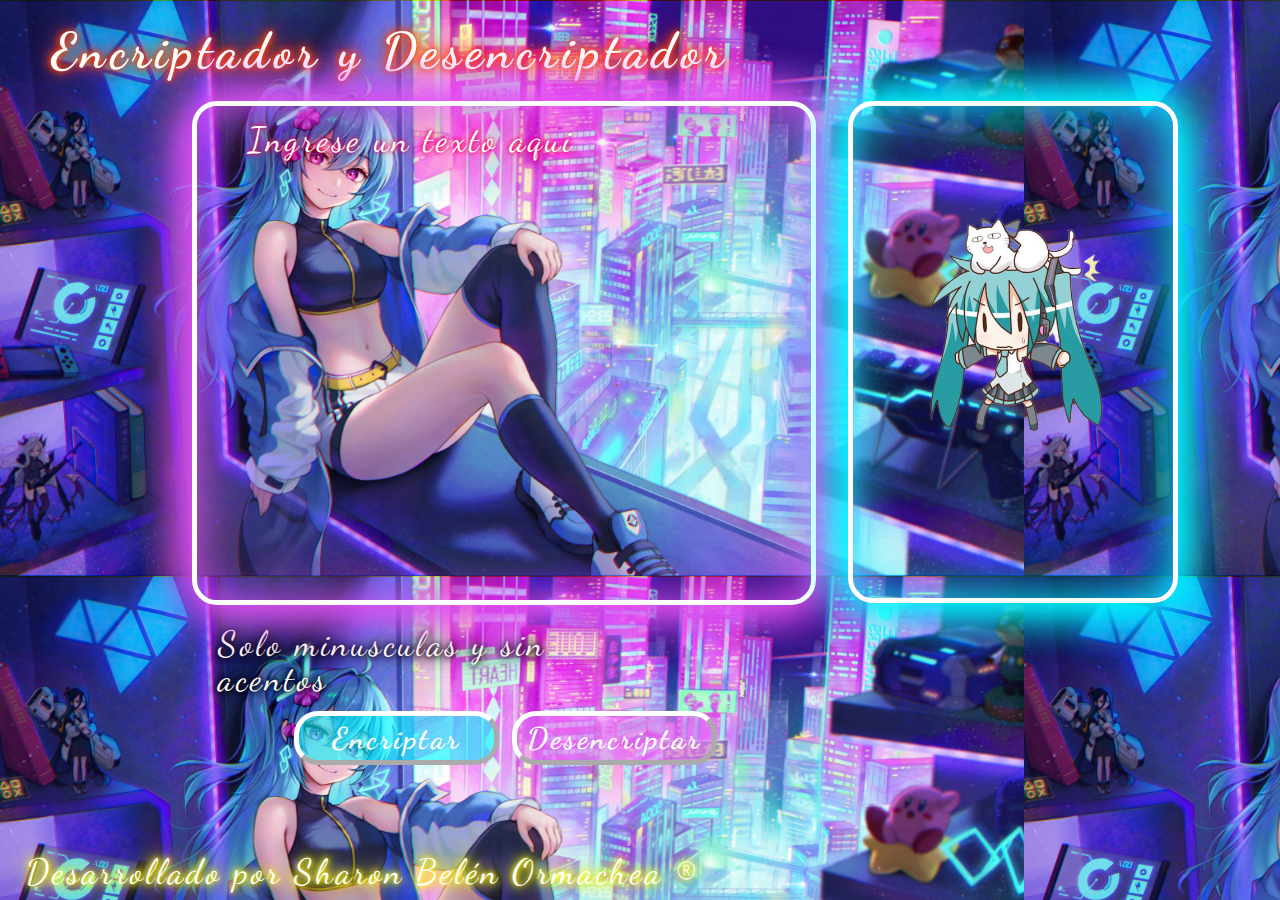
==== index.html @ 49d937b0 "reorganizacion de las carpetas" ====
<!DOCTYPE html>
<html lang="en">
	<head>
		<meta charset="UTF-8">
		<meta name="viewport" content="width=device-width"> <!--Responsive-->
		<title>Desencriptador de textos</title>
		<link rel="stylesheet" href="css/reset.css"> <!--Elimina las configuraciones por defecto del navegador-->
		<script src="js/funciones.js"></script> <!--Codigo de JavaScript-->
		<link rel="stylesheet" href="css/estilos.css"> <!--Codigo de CSS-->
		<link rel="preconnect" href="https://fonts.gstatic.com">
		<link href="https://fonts.googleapis.com/css2?family=Dancing+Script&display=swap" rel="stylesheet">
	</head>
	<body>
		<header>
			<h1 class="fliker1">Encriptador y Desencriptador</h1>
		</header>
		
		<textarea id=ingresoUsuario class="ingreseTexto" cols="35" rows="13" type="text" placeholder="Ingrese un texto aqui" onchange="actualizacionTexto()" spellcheck="false"></textarea>
		
		<div class="cajaEncriptador">
			<input type="button" class="boton" value="Encriptar" id="encriptar" onclick="encriptar()"/> 
		</div>

		<div class= "cajaDesencriptador">
			<input type="button" class="boton" value="Desencriptar" id="desencriptar" onclick="desencriptar()"/>
		</div>

		<div class="aside">
			<img src='imagenes/miku-michi.png' id="miku-Michi">
			<textarea class="cuadroDeTexto" id="resultado" cols="35" rows="16" spellcheck="false"></textarea>
			<div class="cajaCopy">
				<input type="button" class="boton" value="Copiar" id="copy" onclick="copiar()"/>
			</div>
		</div>
		
		<p class="parrafo">
			<span class="fliker2">Solo minusculas y sin acentos</span>
		</p>

		<h2 class="fliker3">Desarrollado por Sharon Belén Ormachea &#174</h2>
	</body>
</html>
---- css/estilos.css ----
/*Inicio del Codigo para el Encabezado*/

body{
    background-image: url('../imagenes/fondo3-3.png');
    background-size: 80%;
}

header{ /*Fondo del Encabezado */
    margin: 1% 0% 1% 3%;
    padding: 1%;
}

.encabezado{
    width: 90%;
    position: relative; /*Ocupa los pixeles que le pasamos por "width"*/
    margin: 0 auto;
}

h1{ /*Titulo del Encabezado*/
    font-family: "Dancing Script", cursive;
    font-weight: bold;
    letter-spacing: 5px;
    font-size: 50px;
    margin: 0;
    display: inline-block;
    text-shadow: 0 0 5px orangered, 0 0 15px orangered, 0 0 10px orangered, 0 0 30px orangered;
    color: #ffffff;
}

.fliker1{
    animation: parpadear 1.5s infinite backwards steps(2);
}

@keyframes parpadear{
    to{
        color: white;
        text-shadow: none;
    }
}


/*-------------------------------------------------------------------------------------*/
/*Inicio del Codigo para el Encriptador*/

.ingreseTexto{
    position: relative;
    margin: 0% 0% 1% 15%;
    padding: 1% 4% 1% 4%;
    width: 40%;
    color: #ffffff;
    font-family: "Dancing Script", cursive;
    font-size: 30px;
    letter-spacing: 3px;
    text-shadow: 0 0 5px rgb(238, 0, 83), 0 0 5px rgb(238, 0, 83), 0 0 50px rgb(238, 0, 83), 0 0 50px rgb(238, 0, 83);
    border-width: 5px;
    outline: none;
    background: none;
    border-color: #ffffff;
    box-shadow: inset 0 0 50px #E052F2, 0 0 50px #E052F2, 0 0 50px #E052F2, 0 0 50px #E052F2;
    resize: none;
    border-radius: 25px;
}

.ingreseTexto::placeholder{
    font-size: 35px;
    color: #ffffff;
    letter-spacing: 3px;
    text-shadow: 0 0 5px rgb(238, 0, 83), 0 0 5px rgb(238, 0, 83), 0 0 50px rgb(238, 0, 83), 0 0 50px rgb(238, 0, 83);
}

.aside{
    border-width: 5px;
    border-color: #ffffff;
    float: right;
    width: 25%;
    position: relative;
    border-radius: 25px;
    background-color: none; /*#4c0bd98a;*/
    margin-right: 8%;
    box-shadow: inset 0 0 50px #02f6ff, 0 0 50px #02f6ff, 0 0 50px #02f6ff, 0 0 50px #02f6ff;
    border-style: solid;
}

#miku-Michi{
    z-index: 2;
    margin: 30% 0 0 1%;
    width: 100%;   
    position: absolute;
}

.cuadroDeTexto{ /*text area de la derecha*/
    width: 90%;
    border: 1px;
    outline: none;
    font-size: 30px;
    margin-top: 1%;
    margin-left: 5%;
    resize: none;
    background: none;
    color: #ffffff;
    font-family: "Dancing Script", cursive;
    letter-spacing: 3px;
    text-shadow: 0 0 5px rgb(238, 0, 83), 0 0 5px rgb(238, 0, 83), 0 0 50px rgb(238, 0, 83), 0 0 50px rgb(238, 0, 83);
    position: absolute;
}

.parrafo{
    font-size: 35px;
    color: #ffffff;
    width: 30%;
    height: 25%;
    letter-spacing: 3px;
    font-family: "Dancing Script", cursive;
    display: inline-block;
    margin-top: 0.5%;
    margin-left: 17%;
    background: none;
    text-shadow: 0 0 5px black, 0 0 15px black, 0 0 10px black, 0 0 50px black;
}

.boton{
    font-size: 30px;
    border-radius: 24px;
    display: inline-block;
    font-weight: bold;
    color: #ffffff;
    border-color: #ffffff;
    border-width: 5px;
    letter-spacing: 3px;
    font-family: "Dancing Script", cursive;
}

.cajaEncriptador{
    width: 16%;
    height: 6%;
    position: absolute;
    left: 23%;
    top: 79%;
}

.cajaDesencriptador{
    width: 16%;
    height: 6%;
    position: absolute;
    left: 40%;
    top: 79%;
}

#encriptar{ 
    background: #02f7ff98;
    letter-spacing: 3px;
    transition: 0.2s;
    margin-right: 2%;
    width: 100%;
    height: 100%;
}

#encriptar:hover{
    background: #02f6ff;
    box-shadow: 0 0 10px #02f6ff, 0 0 40px #02f6ff, 0 0 80px #02f6ff;
    border-color: #ffffff;
    font-size: 35px;
}

#encriptar:active{
    background: #4040fb;
    border-color: #ffffff;
}

#desencriptar{
    background: #e372f291;
    letter-spacing: 3px;
    overflow: hidden;
    transition: 0.2s;
    right: 5%;
    width: 100%;
    height: 100%;
}

#desencriptar:hover{
    background: #E372F2;
    box-shadow: 0 0 10px #E372F2, 0 0 40px #E372F2, 0 0 80px #E372F2;
    border-color: #ffffff;
    font-size: 35px;
}

#desencriptar:active{
    background: rgb(238, 0, 83);
    border-color: #ffffff;
}

.cajaCopy{
    width: 85%;
    height: 53px;
    margin: 127.2% 0% 10% 22%;
}

#copy{ /*Propiedades del Boton Copiar*/
    width: 67%;
    height: 100%;
    background: #0404e2ab;
    transition: 0.2s;
    display: none;
}

#copy:hover{
    background: #0404e2;
    box-shadow: 0 0 10px #0404e2, 0 0 40px #0404e2, 0 0 80px #0404e2;
    border-color: #ffffff;
    font-size: 35px;
}

#copy:active{
    background: #2C118C;
    border-color: #ffffff;
}

/*-------------------------------------------------------------------------------------*/
/*Inicio del Codigo para el Pie de Pagina*/

h2{
    font-family: "Dancing Script", cursive;
    color: #ffffff;
    font-size: 35px;
    letter-spacing: 3px;
    text-shadow: 0 0 5px yellow, 0 0 15px yellow, 0 0 10px yellow, 0 0 30px yellow;
    position: absolute; /*Ocupa los pixeles que le pasamos por "width"*/
    top: 95%;
    left: 2%;
    display: inline-block;
}

.fliker3{
    animation: parpadear 1.5s infinite backwards steps(2);
}

/*-------------------------------------------------------------------------------------*/
/*Inicio del Responsive*/

@media(max-width: 768px){ /*Tablet*/
    body{
        background-image: url('../imagenes/tablet.png');
        /*background-size: 100%;*/
    }
    
    h1{
        font-size: 35px;
        margin-bottom: 1%;
    }

    .ingreseTexto{
        width: 75%;
        height: 380px;
        margin: 3% 0 5% 8%;
    }

    .cajaEncriptador{
        position: relative;
        display: inline-block;
        width: 30%;
        height: 55px;
        left: 18%;
        margin: 1% 1% 0% 0%;
    }

    #encriptar{
        letter-spacing: 3px;
        font-size: 30px;

    }

    #encriptar:hover{
        background: #02f6ff;
        box-shadow: 0 0 10px #02f6ff, 0 0 40px #02f6ff, 0 0 80px #02f6ff;
        border-color: #ffffff;
        font-size: 30px;
    }

    .cajaDesencriptador{
        position: relative;
        display: inline-block;
        width: 30%;
        height: 55px;
        left: 25%;
    }

    #desencriptar:hover{
        background: #E372F2;
        box-shadow: 0 0 10px #E372F2, 0 0 40px #E372F2, 0 0 80px #E372F2;
        border-color: #ffffff;
        font-size: 30px;
    }

    #desencriptar{
        font-size: 30px;
    }
    
    .aside{
        width: 84%;
        height: 380px;
        right: 2%;
        margin: 6% 4% 0 0;
    }

    .cuadroDeTexto{
        width: 90%;
        height: 290px;
        margin: 1% 0 1% 5%;
        
    }

    #miku-Michi{
        width: 60%;
        bottom: 5%;
        top: 10%;
        left: 20%;
        padding: 0;
        margin: 0;
    } 

    .boton{
        font-size: 25px;
    }

    .cajaCopy{
        width: 35%;
        margin: 49% 0% 0 32%;
        padding: 0%;
    } 
    
    #copy{
        width: 100%;
    }

    .parrafo{
        display: none;
    }

    .fliker3{
        width: 90%;
        font-size: 35px;
        position: relative;
        margin: 10% 0% 2% 1%;
       
    }

}

@media(max-width: 720px){
    
    body{
        background-image: url('../imagenes/tablet.png');
        /*background-size: 100%;*/
    }

    h1{
        font-size: 35px;
        margin-bottom: 1%;
    }

    .ingreseTexto{
        width: 65%;
        height: 235px;
        margin: 3% 0 5% 15%;
    }

    .cajaEncriptador{
        width: 28%;
        height: 45px;
        position: relative;
        display: inline-block;
        left: 25%;
        margin: 3% 0% 0% 0%;
    }

    .cajaDesencriptador{
        
        position: relative;
        display: inline-block;
        width: 28%;
        height: 45px;
        left: 26%;
        
    }

    .aside{
        width: 73%;
        height: 250px;
        right: 2%;
        margin: 10% 8% 0 0;
    }

    .cuadroDeTexto{
        width: 90%;
        height: 190px;
        margin: 1% 0 1% 5%;
        
    }

    #miku-Michi{
        width: 60%;
        bottom: 5%;
        left: 19%;
        padding: 0;
        margin: 0;
    } 

    .boton{
        font-size: 25px;
    }
    .cajaCopy{
        width: 35%;
        margin: 40% 0% 0 32%;
        padding: 0%;
    } 
    
    #copy{
        width: 100%;
    }

    .parrafo{
        display: none;
    }

    .fliker3{
        width: 90%;
        font-size: 25px;
        position: relative;
        margin: 5% 0% 2% 1%;
       
    }
}

@media(max-width: 480px){
    body{
        background-image: url('../imagenes/celular.png');
        background-size: 100%;
    }

    h1{
        font-size: 35px;
        margin-bottom: 1%;
        text-align: center;
    }

    .ingreseTexto{
        width: 65%;
        height: 235px;
        margin: 3% 0 5% 15%;
    }

    .ingreseTexto::placeholder{
        font-size: 30px;
    }

    .cajaEncriptador{
        width: 40%;
        height: 55px;
        position: relative;
        display: inline-block;
        left: 8%;
        margin: 3% 0% 0% 0%;
    }

    .cajaDesencriptador{
        width: 40%;
        position: relative;
        display: inline-block;
        height: 55px;
        left: 13%;
        
    }

    .aside{
        width: 73%;
        height: 250px;
        right: 2%;
        margin: 10% 8% 0 0;
    }

    .cuadroDeTexto{
        width: 90%;
        height: 175px;
        margin: 1% 0 1% 5%;        
    }

    #miku-Michi{
        width: 80%;
        bottom: 5%;
        top: 7%;
        left: 10%;
    } 

    .boton{
        font-size: 25px;
    }
    .cajaCopy{
        width: 60%;
        margin: 55% 15% 0 20%;
        padding: 0%;
    } 
    
    #copy{
        width: 100%;
    }

    .parrafo{
        display: none;
    }

    .fliker3{
        width: 100%;
        font-size: 20px;
        position: relative;
        margin: 5% 0% 2% 1%;
       
    }
}
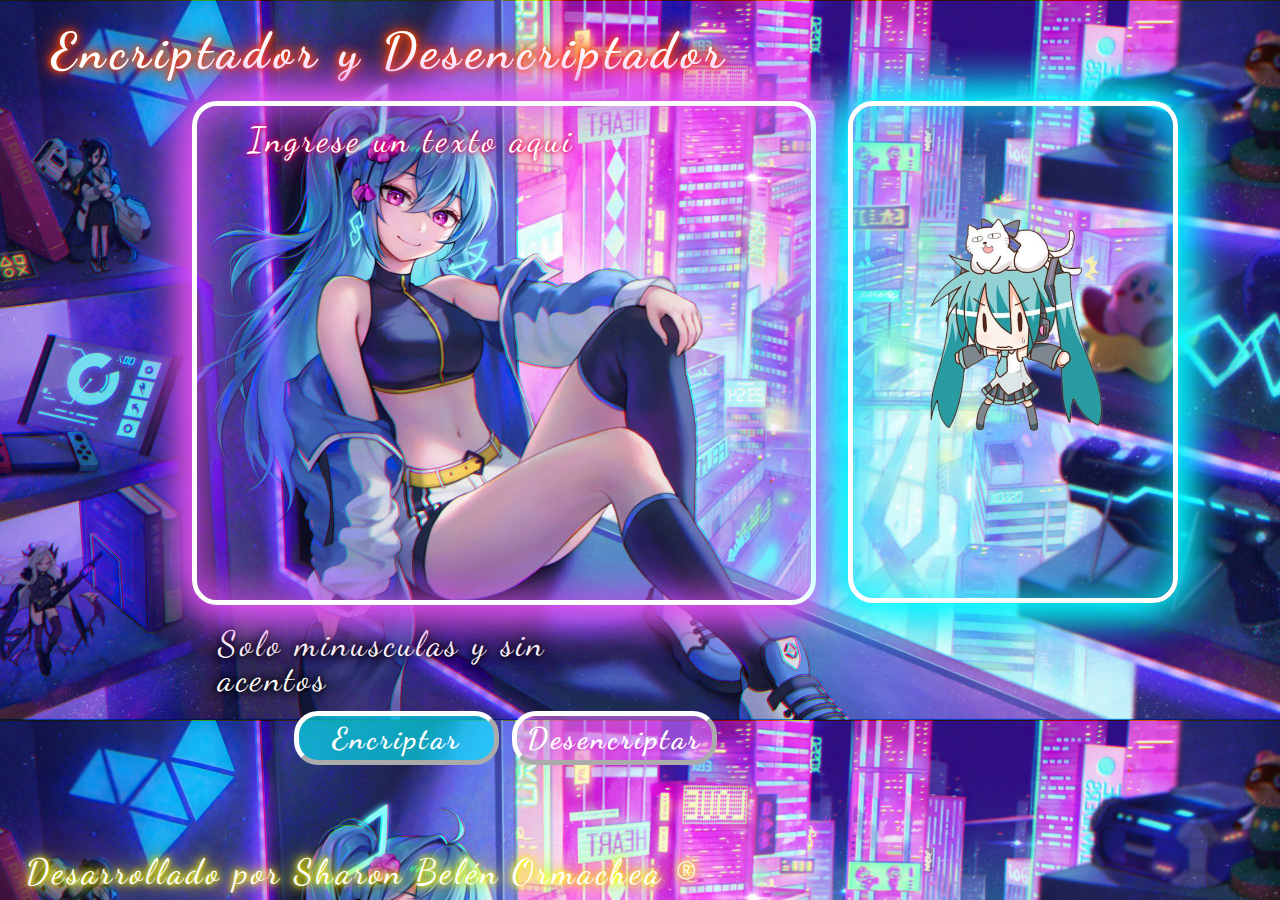
==== commit ba4d2ca8: "Arreglo de bugs responsive" ====
--- a/index.html
+++ b/index.html
@@ -16,14 +16,6 @@
 		</header>
 		
 		<textarea id=ingresoUsuario class="ingreseTexto" cols="35" rows="13" type="text" placeholder="Ingrese un texto aqui" onchange="actualizacionTexto()" spellcheck="false"></textarea>
-		
-		<div class="cajaEncriptador">
-			<input type="button" class="boton" value="Encriptar" id="encriptar" onclick="encriptar()"/> 
-		</div>
-
-		<div class= "cajaDesencriptador">
-			<input type="button" class="boton" value="Desencriptar" id="desencriptar" onclick="desencriptar()"/>
-		</div>
 
 		<div class="aside">
 			<img src='imagenes/miku-michi.png' id="miku-Michi">
@@ -33,6 +25,18 @@
 			</div>
 		</div>
 		
+		<div class="ambos">
+			<div class="cajaEncriptador">
+				<input type="button" class="boton" value="Encriptar" id="encriptar" onclick="encriptar()"/> 
+			</div>
+
+			<div class= "cajaDesencriptador">
+				<input type="button" class="boton" value="Desencriptar" id="desencriptar" onclick="desencriptar()"/>
+			</div>
+		</div>
+
+		
+		
 		<p class="parrafo">
 			<span class="fliker2">Solo minusculas y sin acentos</span>
 		</p>
--- a/css/estilos.css
+++ b/css/estilos.css
@@ -1,8 +1,9 @@
 /*Inicio del Codigo para el Encabezado*/
 
 body{
+
     background-image: url('../imagenes/fondo3-3.png');
-    background-size: 80%;
+    background-size: 100%;
 }
 
 header{ /*Fondo del Encabezado */
@@ -155,12 +156,29 @@
     height: 100%;
 }
 
-#encriptar:hover{
-    background: #02f6ff;
-    box-shadow: 0 0 10px #02f6ff, 0 0 40px #02f6ff, 0 0 80px #02f6ff;
-    border-color: #ffffff;
-    font-size: 35px;
-}
+@media (hover: hover){
+    #encriptar:hover{
+        background: #02f6ff;
+        box-shadow: 0 0 10px #02f6ff, 0 0 40px #02f6ff, 0 0 80px #02f6ff;
+        border-color: #ffffff;
+        font-size: 35px;
+    }
+
+    #desencriptar:hover{
+        background: #E372F2;
+        box-shadow: 0 0 10px #E372F2, 0 0 40px #E372F2, 0 0 80px #E372F2;
+        border-color: #ffffff;
+        font-size: 35px;
+    }
+
+    #copy:hover{
+        background: #0404e2;
+        box-shadow: 0 0 10px #0404e2, 0 0 40px #0404e2, 0 0 80px #0404e2;
+        border-color: #ffffff;
+        font-size: 35px;
+    }
+}
+
 
 #encriptar:active{
     background: #4040fb;
@@ -175,13 +193,6 @@
     right: 5%;
     width: 100%;
     height: 100%;
-}
-
-#desencriptar:hover{
-    background: #E372F2;
-    box-shadow: 0 0 10px #E372F2, 0 0 40px #E372F2, 0 0 80px #E372F2;
-    border-color: #ffffff;
-    font-size: 35px;
 }
 
 #desencriptar:active{
@@ -203,13 +214,6 @@
     display: none;
 }
 
-#copy:hover{
-    background: #0404e2;
-    box-shadow: 0 0 10px #0404e2, 0 0 40px #0404e2, 0 0 80px #0404e2;
-    border-color: #ffffff;
-    font-size: 35px;
-}
-
 #copy:active{
     background: #2C118C;
     border-color: #ffffff;
@@ -237,94 +241,85 @@
 /*-------------------------------------------------------------------------------------*/
 /*Inicio del Responsive*/
 
-@media(max-width: 768px){ /*Tablet*/
+@media(max-width: 720px){ /*tablet*/
+    
     body{
         background-image: url('../imagenes/tablet.png');
-        /*background-size: 100%;*/
-    }
-    
+        background-size: 100%;
+    }
+
     h1{
         font-size: 35px;
         margin-bottom: 1%;
     }
 
     .ingreseTexto{
-        width: 75%;
-        height: 380px;
-        margin: 3% 0 5% 8%;
+        width: 65%;
+        height: 235px;
+        margin: 3% 0 0% 15%;
+    }
+
+    .ambos{
+        margin: 8% 0 5% 0;
+        position: relative;
     }
 
     .cajaEncriptador{
-        position: relative;
+        width: 35%;
+        height: 60px;
+        position: absolute;
         display: inline-block;
-        width: 30%;
-        height: 55px;
-        left: 18%;
-        margin: 1% 1% 0% 0%;
-    }
-
-    #encriptar{
-        letter-spacing: 3px;
-        font-size: 30px;
-
-    }
-
-    #encriptar:hover{
-        background: #02f6ff;
-        box-shadow: 0 0 10px #02f6ff, 0 0 40px #02f6ff, 0 0 80px #02f6ff;
-        border-color: #ffffff;
-        font-size: 30px;
+        left: 16%;
+        
     }
 
     .cajaDesencriptador{
-        position: relative;
+        width: 35%;
+        height: 60px;
+        position: absolute;
         display: inline-block;
-        width: 30%;
-        height: 55px;
-        left: 25%;
-    }
-
-    #desencriptar:hover{
-        background: #E372F2;
-        box-shadow: 0 0 10px #E372F2, 0 0 40px #E372F2, 0 0 80px #E372F2;
-        border-color: #ffffff;
-        font-size: 30px;
-    }
-
-    #desencriptar{
-        font-size: 30px;
-    }
-    
+        left: 55%;
+        
+    }
+
+    .boton{
+        font-size: 28px; 
+    }
+
+    #encriptar:active{
+        font-size: 32px;
+    }
+
+    #desencriptar:active{
+        font-size: 32px;
+    }
+
     .aside{
-        width: 84%;
-        height: 380px;
+        width: 73%;
+        height: 250px;
+        top: 170px;
         right: 2%;
-        margin: 6% 4% 0 0;
+        margin: 0% 8% 0 0;
+        box-shadow: inset 0 0 30px #02f6ff, 0 0 30px #02f6ff, 0 0 50px #02f6ff, 0 0 50px #02f6ff;
     }
 
     .cuadroDeTexto{
         width: 90%;
-        height: 290px;
-        margin: 1% 0 1% 5%;
-        
+        height: 190px;
+        margin: 1% 0 1% 5%; 
     }
 
     #miku-Michi{
-        width: 60%;
-        bottom: 5%;
-        top: 10%;
-        left: 20%;
+        width: 50%;
+        top: 20px;
+        left: 25%;
         padding: 0;
         margin: 0;
     } 
 
-    .boton{
-        font-size: 25px;
-    }
-
     .cajaCopy{
         width: 35%;
-        margin: 49% 0% 0 32%;
+        margin: 35% 0% 0 32%;
         padding: 0%;
     } 
     
@@ -332,90 +327,8 @@
         width: 100%;
     }
 
-    .parrafo{
-        display: none;
-    }
-
-    .fliker3{
-        width: 90%;
-        font-size: 35px;
-        position: relative;
-        margin: 10% 0% 2% 1%;
-       
-    }
-
-}
-
-@media(max-width: 720px){
-    
-    body{
-        background-image: url('../imagenes/tablet.png');
-        /*background-size: 100%;*/
-    }
-
-    h1{
-        font-size: 35px;
-        margin-bottom: 1%;
-    }
-
-    .ingreseTexto{
-        width: 65%;
-        height: 235px;
-        margin: 3% 0 5% 15%;
-    }
-
-    .cajaEncriptador{
-        width: 28%;
-        height: 45px;
-        position: relative;
-        display: inline-block;
-        left: 25%;
-        margin: 3% 0% 0% 0%;
-    }
-
-    .cajaDesencriptador{
-        
-        position: relative;
-        display: inline-block;
-        width: 28%;
-        height: 45px;
-        left: 26%;
-        
-    }
-
-    .aside{
-        width: 73%;
-        height: 250px;
-        right: 2%;
-        margin: 10% 8% 0 0;
-    }
-
-    .cuadroDeTexto{
-        width: 90%;
-        height: 190px;
-        margin: 1% 0 1% 5%;
-        
-    }
-
-    #miku-Michi{
-        width: 60%;
-        bottom: 5%;
-        left: 19%;
-        padding: 0;
-        margin: 0;
-    } 
-
-    .boton{
-        font-size: 25px;
-    }
-    .cajaCopy{
-        width: 35%;
-        margin: 40% 0% 0 32%;
-        padding: 0%;
-    } 
-    
-    #copy{
-        width: 100%;
+    #copy:active{
+        font-size: 32px;
     }
 
     .parrafo{
@@ -427,14 +340,15 @@
         font-size: 25px;
         position: relative;
         margin: 5% 0% 2% 1%;
-       
-    }
-}
-
-@media(max-width: 480px){
+        top: 180px;
+    }
+
+}
+
+@media(max-width: 480px){ /*celular*/
     body{
         background-image: url('../imagenes/celular.png');
-        background-size: 100%;
+        background-size: 105%;
     }
 
     h1{
@@ -453,51 +367,47 @@
         font-size: 30px;
     }
 
+    .ambos{
+        position: relative;
+        background-color: #02f6ff;
+    }
+
     .cajaEncriptador{
-        width: 40%;
+        width: 60%;
         height: 55px;
-        position: relative;
+        position: absolute;
         display: inline-block;
-        left: 8%;
-        margin: 3% 0% 0% 0%;
+        left: 24%;
     }
 
     .cajaDesencriptador{
-        width: 40%;
-        position: relative;
+        width: 60%;
+        height: 55px;
+        position: absolute;
         display: inline-block;
-        height: 55px;
-        left: 13%;
-        
-    }
-
-    .aside{
-        width: 73%;
-        height: 250px;
-        right: 2%;
-        margin: 10% 8% 0 0;
+        top: 80px;
+        left: 24%;
     }
 
     .cuadroDeTexto{
         width: 90%;
         height: 175px;
-        margin: 1% 0 1% 5%;        
+        margin: 1% 0 1% 5%;    
+        text-shadow: 0 0 1px rgb(238, 0, 83), 0 0 1px rgb(238, 0, 83), 0 0 10px rgb(238, 0, 83), 0 0 10px rgb(238, 0, 83);    
     }
 
     #miku-Michi{
         width: 80%;
         bottom: 5%;
-        top: 7%;
+        top: 17%;
         left: 10%;
     } 
 
-    .boton{
-        font-size: 25px;
-    }
     .cajaCopy{
         width: 60%;
-        margin: 55% 15% 0 20%;
-        padding: 0%;
+        margin: 70% 15% 0 20%;
+        
+        
     } 
     
     #copy{
@@ -515,4 +425,20 @@
         margin: 5% 0% 2% 1%;
        
     }
-}
+
+    #encriptar{
+        font-size: 28px;
+    }
+
+    #desencriptar{
+        font-size: 28px;
+    }
+
+    .aside{
+        width: 73%;
+        height: 250px;
+        right: 2%;
+        margin: 10% 8% 0 0;
+        box-shadow: inset 0 0 20px #02f6ff, 0 0 20px #02f6ff, 0 0 50px #02f6ff, 0 0 50px #02f6ff;
+    }
+}
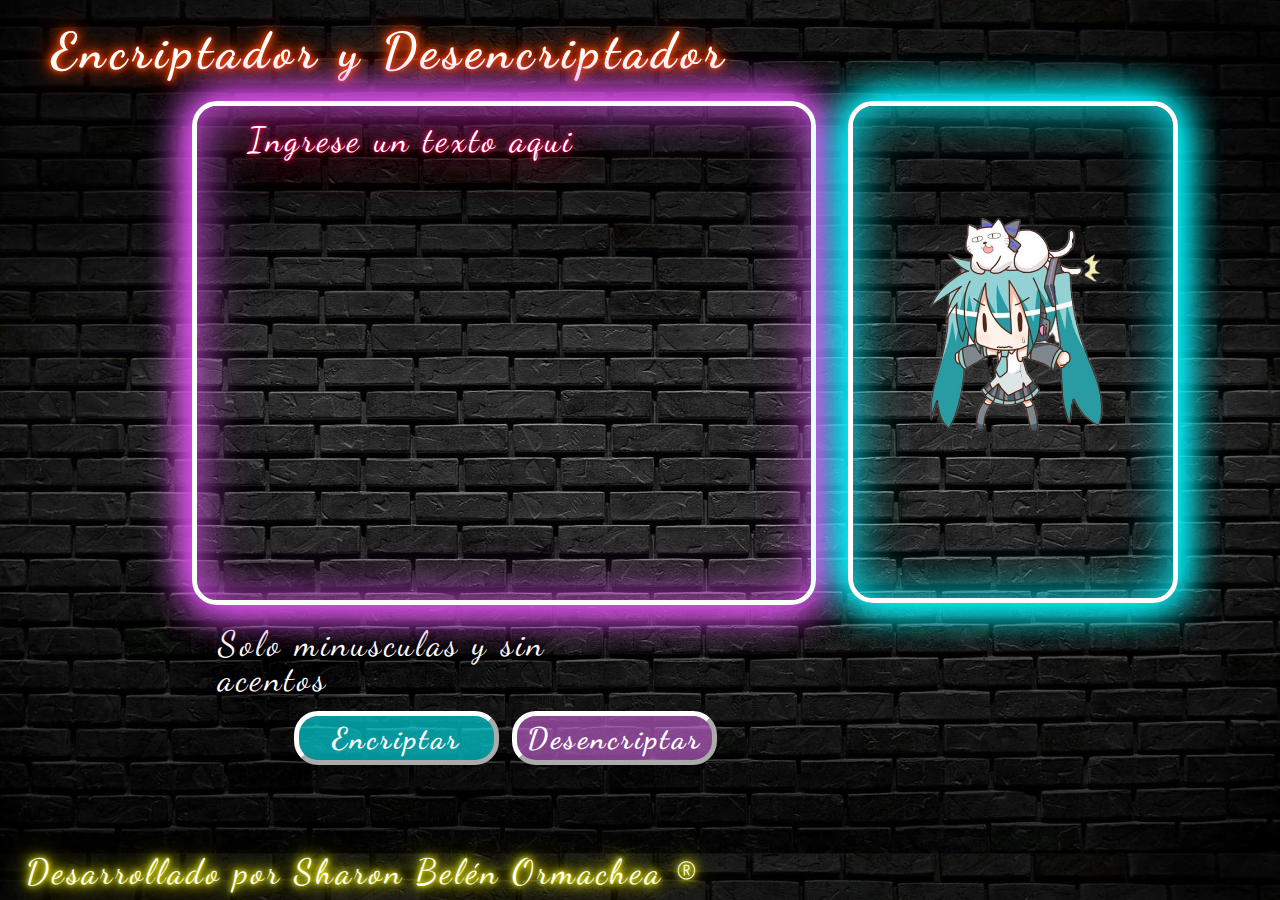
==== commit 8767fadb: "Se cambio el fondo y se arreglaron algunos atributos de etiquetas" ====
--- a/index.html
+++ b/index.html
@@ -15,23 +15,23 @@
 			<h1 class="fliker1">Encriptador y Desencriptador</h1>
 		</header>
 		
-		<textarea id=ingresoUsuario class="ingreseTexto" cols="35" rows="13" type="text" placeholder="Ingrese un texto aqui" onchange="actualizacionTexto()" spellcheck="false"></textarea>
+		<textarea id=ingresoUsuario class="ingreseTexto" cols="35" rows="13" placeholder="Ingrese un texto aqui" onchange="actualizacionTexto()" spellcheck="false"></textarea>
 
 		<div class="aside">
-			<img src='imagenes/miku-michi.png' id="miku-Michi">
+			<img src='imagenes/miku-michi.png' id="miku-Michi" alt="miku-michi">
 			<textarea class="cuadroDeTexto" id="resultado" cols="35" rows="16" spellcheck="false"></textarea>
 			<div class="cajaCopy">
-				<input type="button" class="boton" value="Copiar" id="copy" onclick="copiar()"/>
+				<input type="button" class="boton" value="Copiar" id="copy" onclick="copiar()">
 			</div>
 		</div>
 		
 		<div class="ambos">
 			<div class="cajaEncriptador">
-				<input type="button" class="boton" value="Encriptar" id="encriptar" onclick="encriptar()"/> 
+				<input type="button" class="boton" value="Encriptar" id="encriptar" onclick="encriptar()"> 
 			</div>
 
 			<div class= "cajaDesencriptador">
-				<input type="button" class="boton" value="Desencriptar" id="desencriptar" onclick="desencriptar()"/>
+				<input type="button" class="boton" value="Desencriptar" id="desencriptar" onclick="desencriptar()">
 			</div>
 		</div>
 
@@ -41,6 +41,6 @@
 			<span class="fliker2">Solo minusculas y sin acentos</span>
 		</p>
 
-		<h2 class="fliker3">Desarrollado por Sharon Belén Ormachea &#174</h2>
+		<h2 class="fliker3">Desarrollado por Sharon Belén Ormachea &#174;</h2>
 	</body>
 </html>--- a/css/estilos.css
+++ b/css/estilos.css
@@ -2,7 +2,7 @@
 
 body{
 
-    background-image: url('../imagenes/fondo3-3.png');
+    background-image: url('../imagenes/fondoNegro.jpg');
     background-size: 100%;
 }
 
@@ -57,7 +57,7 @@
     outline: none;
     background: none;
     border-color: #ffffff;
-    box-shadow: inset 0 0 50px #E052F2, 0 0 50px #E052F2, 0 0 50px #E052F2, 0 0 50px #E052F2;
+    box-shadow: inset 0 0 50px #E052F2, 0 0 40px #E052F2, 0 0 40px #E052F2, 0 0 40px #E052F2;
     resize: none;
     border-radius: 25px;
 }
@@ -78,7 +78,7 @@
     border-radius: 25px;
     background-color: none; /*#4c0bd98a;*/
     margin-right: 8%;
-    box-shadow: inset 0 0 50px #02f6ff, 0 0 50px #02f6ff, 0 0 50px #02f6ff, 0 0 50px #02f6ff;
+    box-shadow: inset 0 0 50px #02f6ff, 0 0 40px #02f6ff, 0 0 40px #02f6ff, 0 0 40px #02f6ff;
     border-style: solid;
 }
 
@@ -244,7 +244,7 @@
 @media(max-width: 720px){ /*tablet*/
     
     body{
-        background-image: url('../imagenes/tablet.png');
+        background-image: url('../imagenes/fondoNegro.jpg');
         background-size: 100%;
     }
 
@@ -347,7 +347,7 @@
 
 @media(max-width: 480px){ /*celular*/
     body{
-        background-image: url('../imagenes/celular.png');
+        background-image: url('../imagenes/fondoNegro.jpg');
         background-size: 105%;
     }
 
